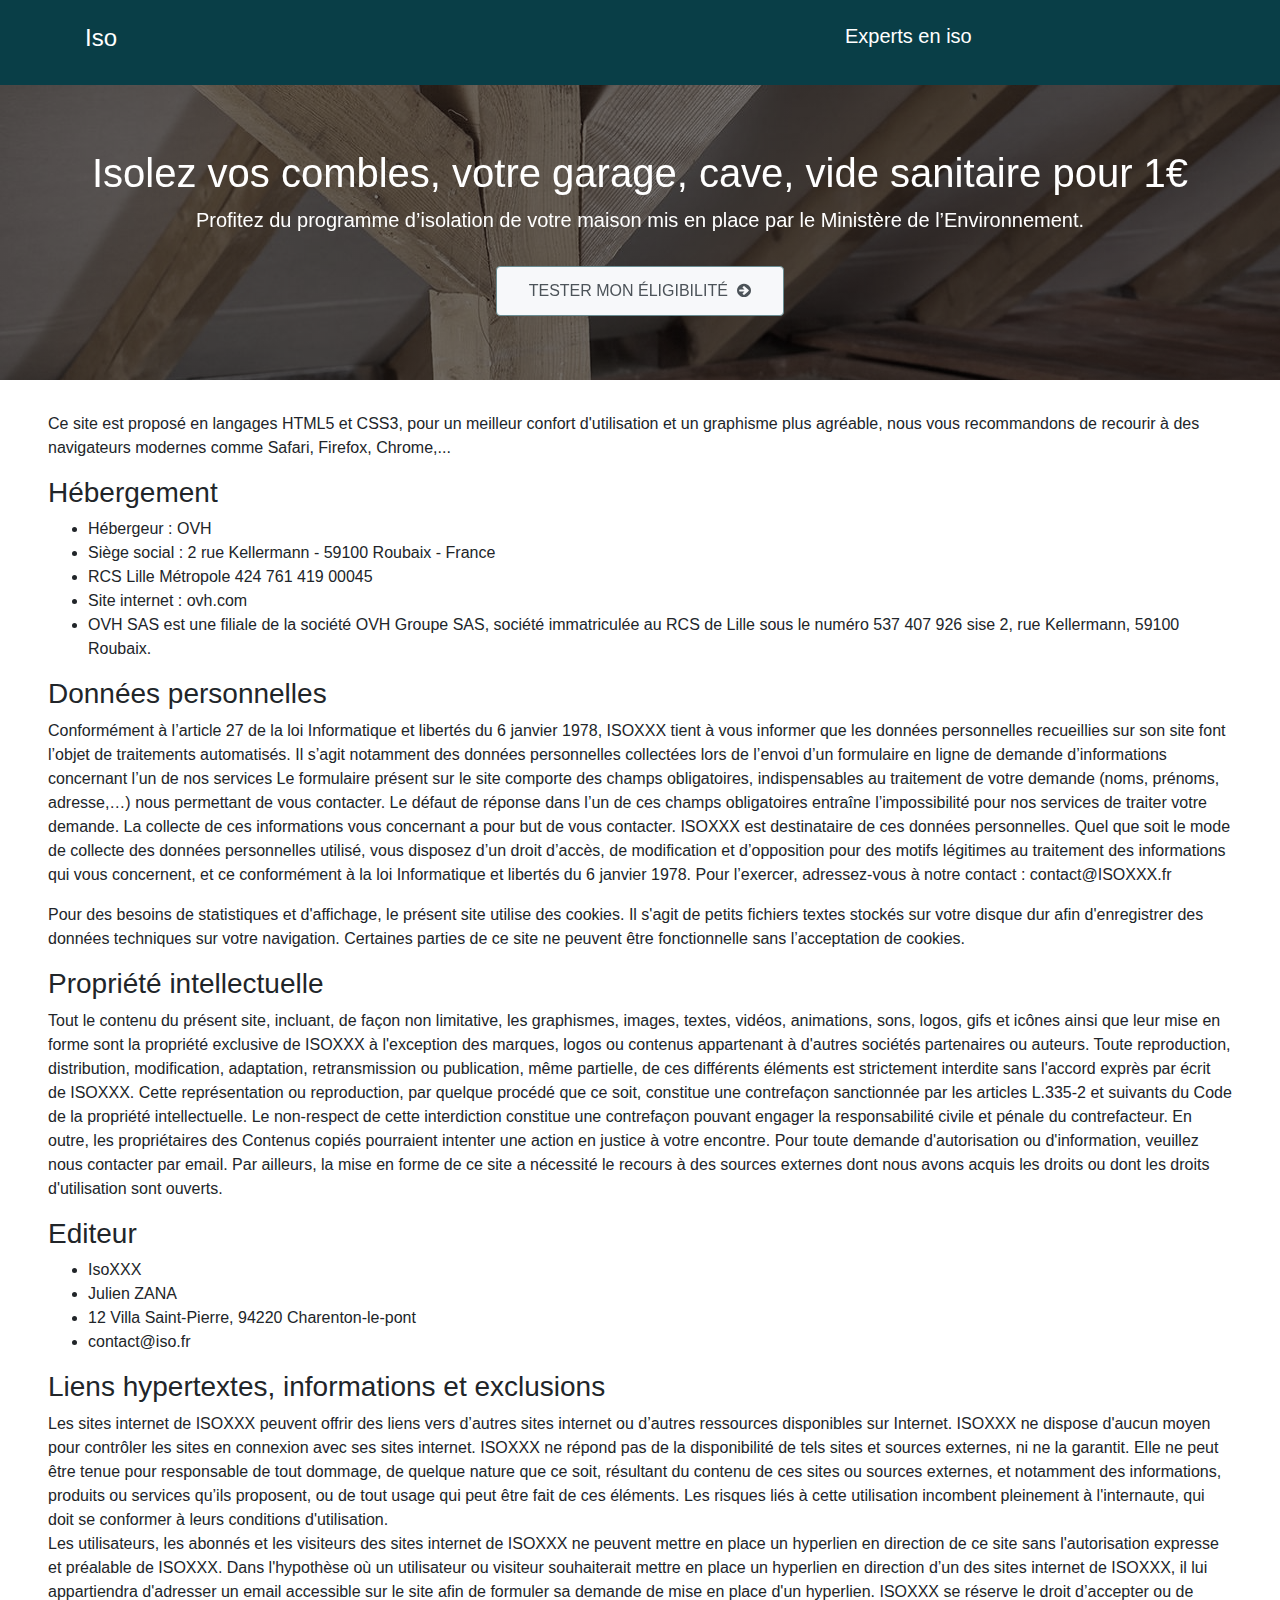
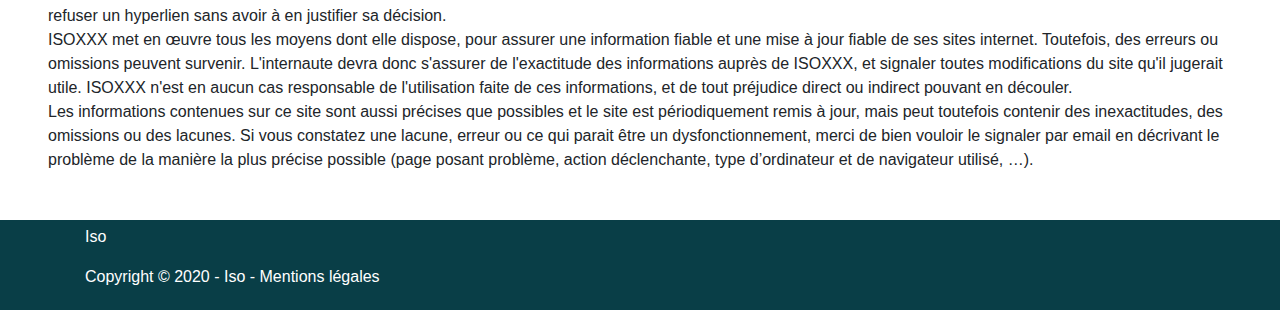
==== mentions-legales.html @ bcfcbfb7 "a" ====
<!doctype html>
<html lang="en">
  <head>
    <!-- Required meta tags -->
    <meta charset="utf-8">
    <meta name="viewport" content="width=device-width, initial-scale=1, shrink-to-fit=no">

    <!-- Bootstrap CSS -->
    <link rel="stylesheet" href="https://maxcdn.bootstrapcdn.com/bootstrap/4.0.0/css/bootstrap.min.css" integrity="sha384-Gn5384xqQ1aoWXA+058RXPxPg6fy4IWvTNh0E263XmFcJlSAwiGgFAW/dAiS6JXm" crossorigin="anonymous">
    <link rel="stylesheet" href="https://cdnjs.cloudflare.com/ajax/libs/font-awesome/4.7.0/css/font-awesome.min.css">
    <link rel="stylesheet" href="style.css">

    <title>Iso</title>
  </head>
  <body>
    <header>
        <div id="navbarHeader" class="bg-header-footer">
          <div class="container">
            <div class="row">
              <div class="col-sm-8 col-md-7 py-4">
                  <h4 class="text-white"><a class="link-footer" href="index.html">Iso</a></h4>
              </div>
              <div class="col-sm-4 offset-md-1 py-4">
                <h5 class="text-white">Experts en iso</h5>
              </div>
            </div>
          </div>
        </div>
      </header>

    <main role="main">
        <section class="first-section text-center">
            <div class="container">
            <h1 class="jumbotron-heading text-cover">Isolez vos combles, votre garage, cave, vide sanitaire pour 1€</h1>
            <p class="lead text-cover">Profitez du programme d’isolation de votre maison mis en place par le Ministère de l’Environnement.</p>
            <a href="index.html#formulaire" class="btn">Tester mon éligibilité
                <i class="fa fa-arrow-circle-right" aria-hidden="true" style="padding-left: 5px;"></i>
            </a>
            </div>
        </section>
        <section class ="section-prez">
            <p>Ce site est proposé en langages HTML5 et CSS3, pour un meilleur confort d'utilisation et un graphisme plus agréable, nous vous recommandons de recourir à des navigateurs modernes comme Safari, Firefox, Chrome,...</p>
            <h3>Hébergement</h3>
            <ul>
              <li>Hébergeur : OVH</li>
              <li>Siège social : 2 rue Kellermann - 59100 Roubaix - France</li>
              <li>RCS Lille Métropole 424 761 419 00045</li>
              <li>Site internet : ovh.com</li>
              <li>OVH SAS est une filiale de la société OVH Groupe SAS, société immatriculée au RCS de Lille sous le numéro 537 407 926 sise 2, rue Kellermann, 59100 Roubaix.</li>
            </ul>

            <h3>Données personnelles</h3>
            <p>Conformément à l’article 27 de la loi Informatique et libertés du 6 janvier 1978, ISOXXX tient à vous informer que les données personnelles recueillies sur son site font l’objet de traitements automatisés.
                Il s’agit notamment des données personnelles collectées lors de l’envoi d’un formulaire en ligne de demande d’informations concernant l’un de nos services
                Le formulaire présent sur le site comporte des champs obligatoires, indispensables au traitement de votre demande (noms, prénoms, adresse,…) nous permettant de vous contacter. Le défaut de réponse dans l’un de ces champs obligatoires entraîne l’impossibilité pour nos services de traiter votre demande. La collecte de ces informations vous concernant a pour but de vous contacter.
                ISOXXX est destinataire de ces données personnelles.
                Quel que soit le mode de collecte des données personnelles utilisé, vous disposez d’un droit d’accès, de modification et d’opposition pour des motifs légitimes au traitement des informations qui vous concernent, et ce conformément à la loi Informatique et libertés du 6 janvier 1978. Pour l’exercer, adressez-vous à notre contact : contact@ISOXXX.fr</p>
            <p>Pour des besoins de statistiques et d'affichage, le présent site utilise des cookies. Il s'agit de petits fichiers textes stockés sur votre disque dur afin d'enregistrer des données techniques sur votre navigation. Certaines parties de ce site ne peuvent être fonctionnelle sans l’acceptation de cookies.</p>
            <h3>Propriété intellectuelle</h3>
            <p>Tout le contenu du présent site, incluant, de façon non limitative, les graphismes, images, textes, vidéos, animations, sons, logos, gifs et icônes ainsi que leur mise en forme sont la propriété exclusive de ISOXXX à l'exception des marques, logos ou contenus appartenant à d'autres sociétés partenaires ou auteurs.
              Toute reproduction, distribution, modification, adaptation, retransmission ou publication, même partielle, de ces différents éléments est strictement interdite sans l'accord exprès par écrit de ISOXXX. Cette représentation ou reproduction, par quelque procédé que ce soit, constitue une contrefaçon sanctionnée par les articles L.335-2 et suivants du Code de la propriété intellectuelle. Le non-respect de cette interdiction constitue une contrefaçon pouvant engager la responsabilité civile et pénale du contrefacteur. En outre, les propriétaires des Contenus copiés pourraient intenter une action en justice à votre encontre.
              Pour toute demande d'autorisation ou d'information, veuillez nous contacter par email.
              Par ailleurs, la mise en forme de ce site a nécessité le recours à des sources externes dont nous avons acquis les droits ou dont les droits d'utilisation sont ouverts.
            </p>

            <h3>Editeur</h3>
            <ul>
              <li>IsoXXX</li>
              <li>Julien ZANA</li>
              <li>12 Villa Saint-Pierre, 94220 Charenton-le-pont</li>
              <li>contact@iso.fr</li>
            </ul>
            
            <h3>Liens hypertextes, informations et exclusions</h3>
            <p>Les sites internet de ISOXXX peuvent offrir des liens vers d’autres sites internet ou d’autres ressources disponibles sur Internet.
              ISOXXX ne dispose d'aucun moyen pour contrôler les sites en connexion avec ses sites internet. ISOXXX ne répond pas de la disponibilité de tels sites et sources externes, ni ne la garantit. Elle ne peut être tenue pour responsable de tout dommage, de quelque nature que ce soit, résultant du contenu de ces sites ou sources externes, et notamment des informations, produits ou services qu’ils proposent, ou de tout usage qui peut être fait de ces éléments. Les risques liés à cette utilisation incombent pleinement à l'internaute, qui doit se conformer à leurs conditions d'utilisation.
              <br>
              Les utilisateurs, les abonnés et les visiteurs des sites internet de ISOXXX ne peuvent mettre en place un hyperlien en direction de ce site sans l'autorisation expresse et préalable de ISOXXX.
              Dans l'hypothèse où un utilisateur ou visiteur souhaiterait mettre en place un hyperlien en direction d’un des sites internet de ISOXXX, il lui appartiendra d'adresser un email accessible sur le site afin de formuler sa demande de mise en place d'un hyperlien. ISOXXX se réserve le droit d’accepter ou de refuser un hyperlien sans avoir à en justifier sa décision.
             <br>
              ISOXXX met en œuvre tous les moyens dont elle dispose, pour assurer une information fiable et une mise à jour fiable de ses sites internet. Toutefois, des erreurs ou omissions peuvent survenir. L'internaute devra donc s'assurer de l'exactitude des informations auprès de ISOXXX, et signaler toutes modifications du site qu'il jugerait utile. ISOXXX n'est en aucun cas responsable de l'utilisation faite de ces informations,   et de tout préjudice direct ou indirect pouvant en découler.
              <br>
            Les informations contenues sur ce site sont aussi précises que possibles et le site est périodiquement remis à jour, mais peut toutefois contenir des inexactitudes, des omissions ou des lacunes. Si vous constatez une lacune, erreur ou ce qui parait être un dysfonctionnement, merci de bien vouloir le signaler par email en décrivant le problème de la manière la plus précise possible (page posant problème, action déclenchante, type d’ordinateur et de navigateur utilisé, …).
            </p>
          </section>


        <footer class="bg-header-footer text-white">
            <div class="container">
                <div style="margin-bottom: 0px; padding-bottom: 5px; padding-top: 5px;">
                    <p>Iso</p>
                    <p>Copyright © 2020 - Iso - <a class="link-footer" href="#">Mentions légales</a></p>
                </div>
            </div>
        </footer>
    </main>


    <!-- Optional JavaScript -->
    <!-- jQuery first, then Popper.js, then Bootstrap JS -->
    <script src="https://ajax.googleapis.com/ajax/libs/jquery/3.5.1/jquery.min.js"></script>
    <script src="https://stackpath.bootstrapcdn.com/bootstrap/4.5.0/js/bootstrap.min.js"></script>
    <script src="script.js"></script>
    <!-- <script src="https://cdnjs.cloudflare.com/ajax/libs/popper.js/1.12.9/umd/popper.min.js" integrity="sha384-ApNbgh9B+Y1QKtv3Rn7W3mgPxhU9K/ScQsAP7hUibX39j7fakFPskvXusvfa0b4Q" crossorigin="anonymous"></script> -->
    <!-- <script src="https://maxcdn.bootstrapcdn.com/bootstrap/4.0.0/js/bootstrap.min.js" integrity="sha384-JZR6Spejh4U02d8jOt6vLEHfe/JQGiRRSQQxSfFWpi1MquVdAyjUar5+76PVCmYl" crossorigin="anonymous"></script> -->

  </body>
</html>
---- style.css ----
.bg-header-footer{
    background-color: #093e47!important;
}
.first-section{
    padding: 4rem 3rem;
    background-image: linear-gradient(
        rgba(0, 0, 0, 0.5), 
        rgba(0, 0, 0, 0.5)
      ), url("img/Isolation-combles.jpg");

    filter: grayscale(75%);
}
.text-cover{
    color: white;
}
.section-ref{
    background-color: white;
}
.section-prez{
    padding: 2rem 3rem;
}

.section-form{
    padding: 1rem 3rem;
}
.btn{
    margin-top: 15px;
    position: relative;
    padding: 10px 32px;
    line-height: 28px;
    background: #f4f9fe;
    font-size: 16px;
    font-weight: 400;
    border: 1px solid #1f8ceb;
    color: #3b566e;
    text-transform: uppercase;
    text-align: center;
    font-family: 'Heebo', sans-serif;
    border-radius: 4px;
    border-color: #17a2b8;
    display: inline-block;
}
.btn a{
    cursor: pointer;
}

.btn:hover{
    color: white;
    background-color: #17a2b8;;
}

.link-footer{
    text-decoration: none!important;
    color: white;
}
.link-footer:hover{
    text-decoration: none!important;
    opacity: 0.8;
    color: white;
}


/* ====================================================================
	Default Form Style
====================================================================

***/ 

.default-form .form-group{
	position:relative;
	margin-bottom:30px;	
}

.default-form .form-group .field-label{
	display:block;
	line-height:24px;
	text-transform:uppercase;
	margin-bottom:10px;
	color:#232323;
	font-weight:500;
	font-size:13px;
}

.default-form .form-group .field-label sup{
	color:#ff0000;
	font-size:14px;
}

.default-form input[type="text"],
.default-form input[type="email"],
.default-form input[type="password"],
.default-form select,
.default-form textarea{
	display:block;
	width:100%;
	line-height:28px;
	height:50px;
	font-size:16px;
	border:1px solid rgba(31,140,235,0.50);
	padding:10px 25px;	
	background:none;
	color:#6f8ba4;
	border-radius:4px;
	transition:all 500ms ease;
	-webkit-transition:all 500ms ease;
	-ms-transition:all 500ms ease;
	-o-transition:all 500ms ease;	
}

.default-form .form-group input::-webkit-input-placeholder{
	color:#6f8ba4;
}

.default-form select{
	cursor:pointer;
	-moz-appearance:none;
	-webkit-appearance:none;
	-ms-appearance:none;
	-o-appearance:none;
	background:#ffffff url(../images/icons/icon-select.png) right center no-repeat;
}

.default-form textarea{
	height:160px;
	resize:none;	
}

.default-form select option{
	text-indent:25px;	
}

.default-form input:focus,
.default-form select:focus,
.default-form textarea:focus{
	border-color:#1f8ceb;
}

.default-form input.error,
.default-form select.error,
.default-form textarea.error{
	border-color:#ff0000 !important;	
}

.default-form label.error{
	display:none;
	line-height:24px;
	padding:5px 0px 0px;
	margin:0px;
	text-transform:uppercase;
	font-size:11px;
	color:#ff0000;
	font-weight:500;	
}

#contact-form{
    /* max-width: 850px; */
    text-align: center;
    padding-left: 8%;
}

@media (max-width:800px) {
    img#img-form {
      display: none;
    }
  }

.label-radio{
    margin: 0% 5%;
}
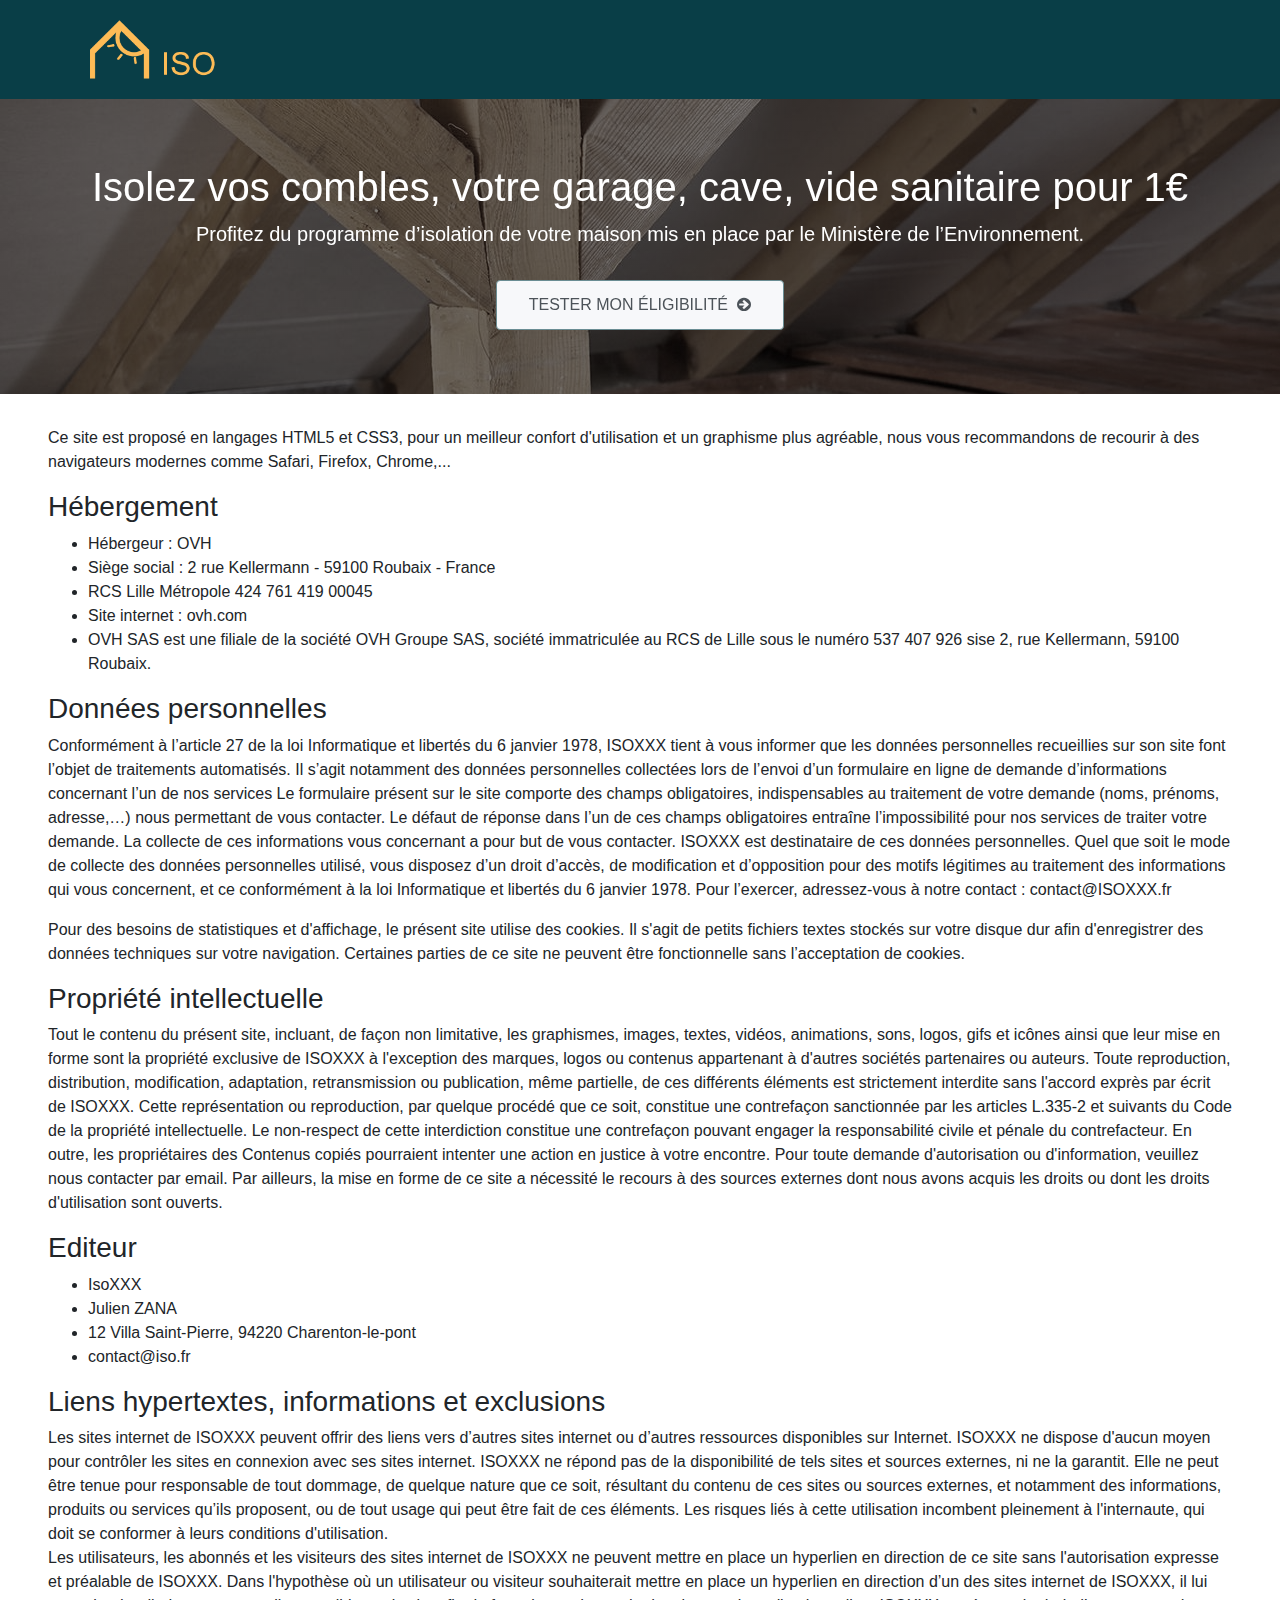
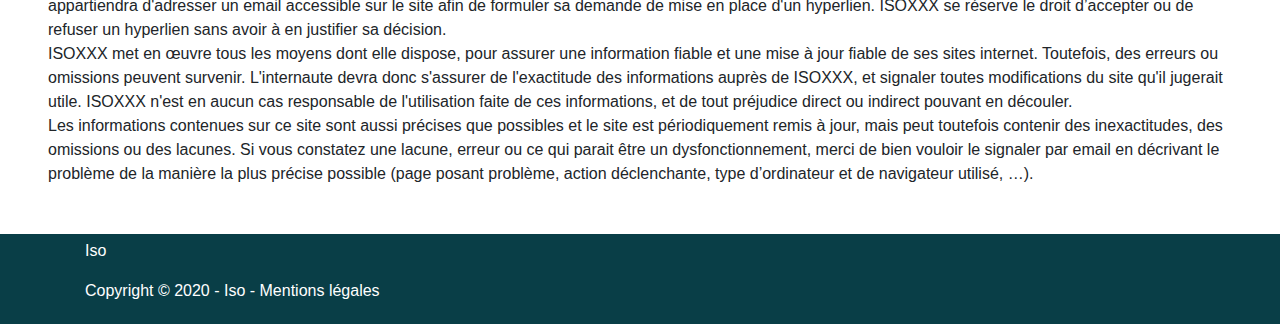
==== commit c9380bd6: "a" ====
--- a/mentions-legales.html
+++ b/mentions-legales.html
@@ -18,12 +18,13 @@
         <div id="navbarHeader" class="bg-header-footer">
           <div class="container">
             <div class="row">
-              <div class="col-sm-8 col-md-7 py-4">
+              <a class="link-footer" href="index.html" ><img style="margin:20px; width: 130px;" class= "img-fluid" src="img/logo_iso.png" alt="logo image"></a>
+              <!-- <div class="col-sm-8 col-md-7 py-4">
                   <h4 class="text-white"><a class="link-footer" href="index.html">Iso</a></h4>
               </div>
               <div class="col-sm-4 offset-md-1 py-4">
                 <h5 class="text-white">Experts en iso</h5>
-              </div>
+              </div> -->
             </div>
           </div>
         </div>
--- a/style.css
+++ b/style.css
@@ -117,7 +117,6 @@
 	-webkit-appearance:none;
 	-ms-appearance:none;
 	-o-appearance:none;
-	background:#ffffff url(../images/icons/icon-select.png) right center no-repeat;
 }
 
 .default-form textarea{
@@ -160,10 +159,23 @@
 
 @media (max-width:800px) {
     img#img-form {
-      display: none;
-    }
+	  display: none;
+	}
+	#contact-form{
+		padding-left: 0%;
+	}
+	#img-gov{
+		max-width: 50%;
+	}
   }
 
 .label-radio{
     margin: 0% 5%;
+}
+
+input[type=checkbox], input[type=radio] {
+    margin: 0px 3px;
+}
+.radiofont{
+	color: #495057;
 }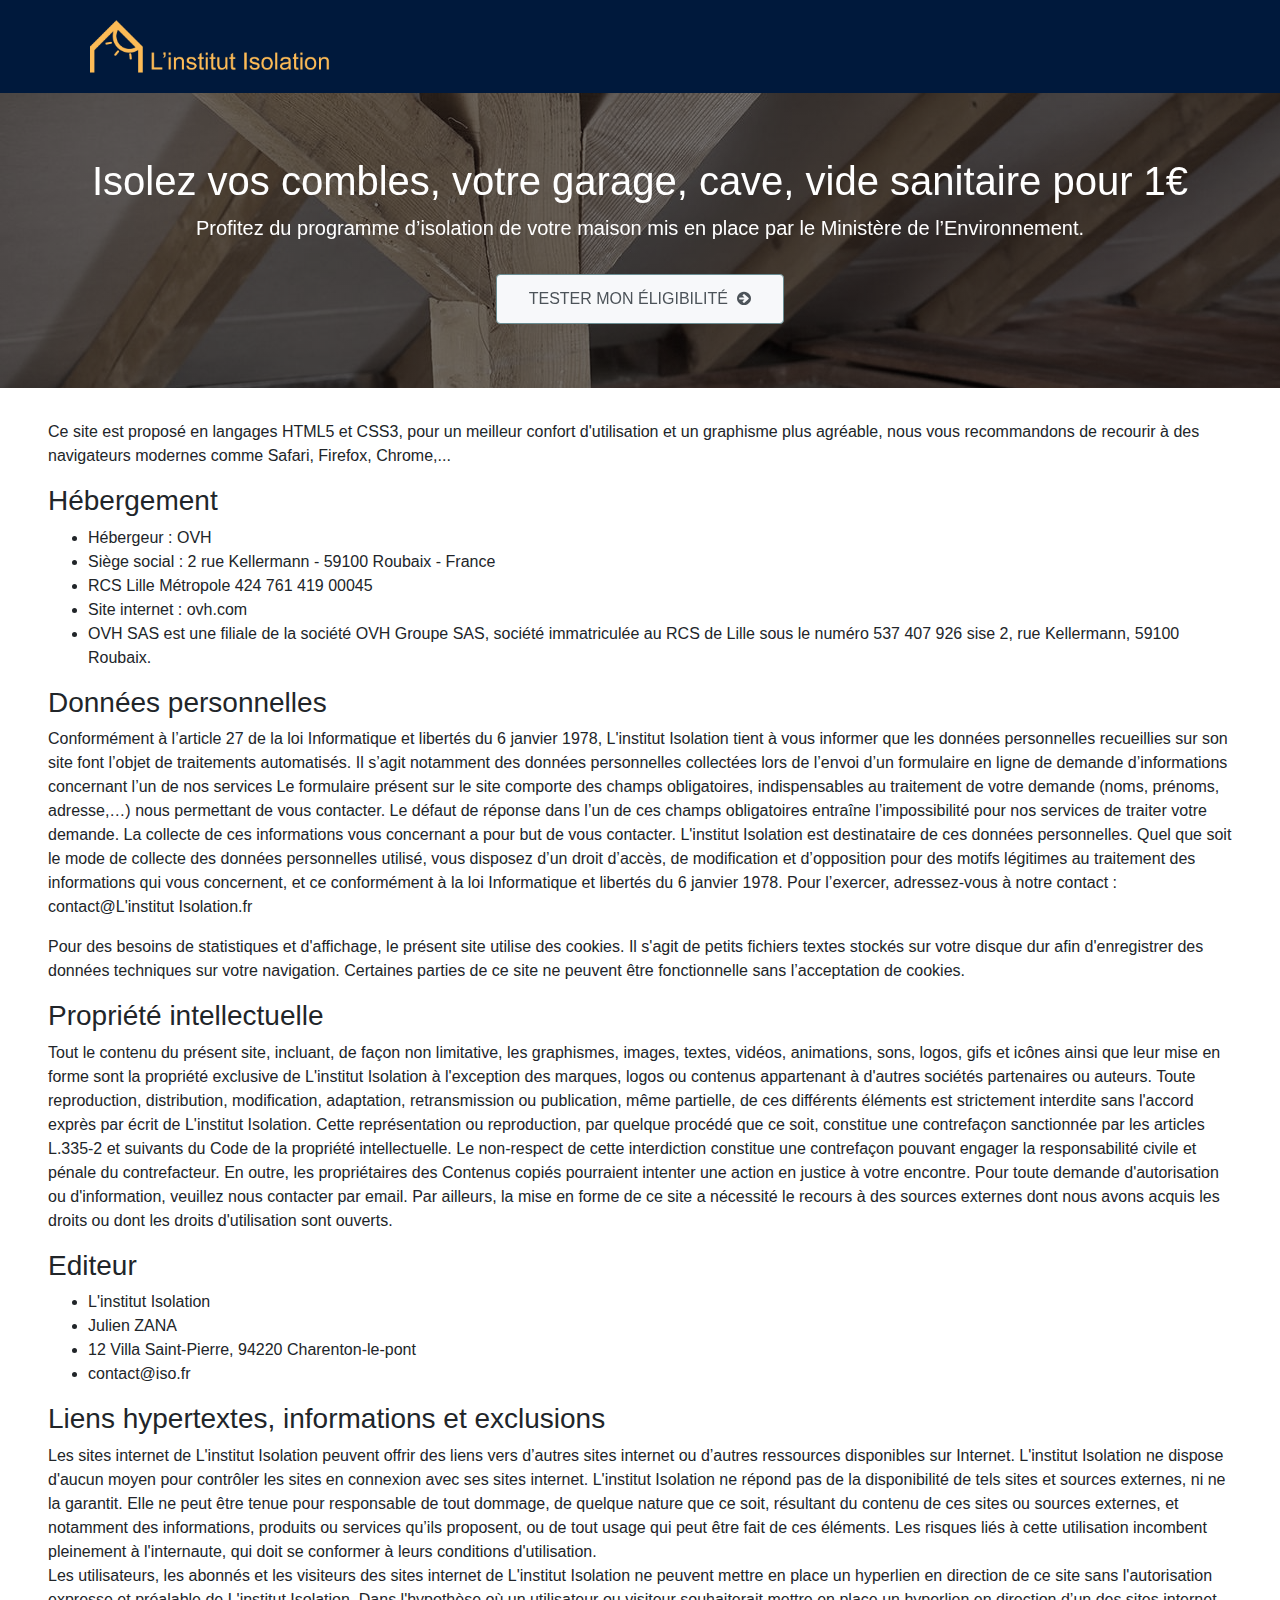
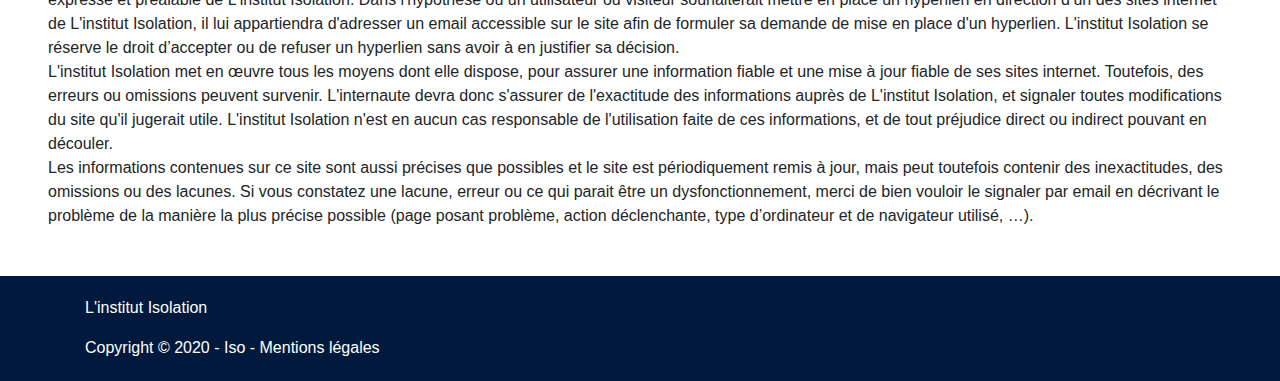
==== commit ad7ade1e: "j" ====
--- a/mentions-legales.html
+++ b/mentions-legales.html
@@ -18,7 +18,7 @@
         <div id="navbarHeader" class="bg-header-footer">
           <div class="container">
             <div class="row">
-              <a class="link-footer" href="index.html" ><img style="margin:20px; width: 130px;" class= "img-fluid" src="img/logo_iso.png" alt="logo image"></a>
+              <a class="link-footer" href="index.html" ><img style="margin:20px; width: 250px;" class= "img-fluid" src="img/logo_iso.png" alt="logo image"></a>
               <!-- <div class="col-sm-8 col-md-7 py-4">
                   <h4 class="text-white"><a class="link-footer" href="index.html">Iso</a></h4>
               </div>
@@ -52,35 +52,35 @@
             </ul>
 
             <h3>Données personnelles</h3>
-            <p>Conformément à l’article 27 de la loi Informatique et libertés du 6 janvier 1978, ISOXXX tient à vous informer que les données personnelles recueillies sur son site font l’objet de traitements automatisés.
+            <p>Conformément à l’article 27 de la loi Informatique et libertés du 6 janvier 1978, L'institut Isolation tient à vous informer que les données personnelles recueillies sur son site font l’objet de traitements automatisés.
                 Il s’agit notamment des données personnelles collectées lors de l’envoi d’un formulaire en ligne de demande d’informations concernant l’un de nos services
                 Le formulaire présent sur le site comporte des champs obligatoires, indispensables au traitement de votre demande (noms, prénoms, adresse,…) nous permettant de vous contacter. Le défaut de réponse dans l’un de ces champs obligatoires entraîne l’impossibilité pour nos services de traiter votre demande. La collecte de ces informations vous concernant a pour but de vous contacter.
-                ISOXXX est destinataire de ces données personnelles.
-                Quel que soit le mode de collecte des données personnelles utilisé, vous disposez d’un droit d’accès, de modification et d’opposition pour des motifs légitimes au traitement des informations qui vous concernent, et ce conformément à la loi Informatique et libertés du 6 janvier 1978. Pour l’exercer, adressez-vous à notre contact : contact@ISOXXX.fr</p>
+                L'institut Isolation est destinataire de ces données personnelles.
+                Quel que soit le mode de collecte des données personnelles utilisé, vous disposez d’un droit d’accès, de modification et d’opposition pour des motifs légitimes au traitement des informations qui vous concernent, et ce conformément à la loi Informatique et libertés du 6 janvier 1978. Pour l’exercer, adressez-vous à notre contact : contact@L'institut Isolation.fr</p>
             <p>Pour des besoins de statistiques et d'affichage, le présent site utilise des cookies. Il s'agit de petits fichiers textes stockés sur votre disque dur afin d'enregistrer des données techniques sur votre navigation. Certaines parties de ce site ne peuvent être fonctionnelle sans l’acceptation de cookies.</p>
             <h3>Propriété intellectuelle</h3>
-            <p>Tout le contenu du présent site, incluant, de façon non limitative, les graphismes, images, textes, vidéos, animations, sons, logos, gifs et icônes ainsi que leur mise en forme sont la propriété exclusive de ISOXXX à l'exception des marques, logos ou contenus appartenant à d'autres sociétés partenaires ou auteurs.
-              Toute reproduction, distribution, modification, adaptation, retransmission ou publication, même partielle, de ces différents éléments est strictement interdite sans l'accord exprès par écrit de ISOXXX. Cette représentation ou reproduction, par quelque procédé que ce soit, constitue une contrefaçon sanctionnée par les articles L.335-2 et suivants du Code de la propriété intellectuelle. Le non-respect de cette interdiction constitue une contrefaçon pouvant engager la responsabilité civile et pénale du contrefacteur. En outre, les propriétaires des Contenus copiés pourraient intenter une action en justice à votre encontre.
+            <p>Tout le contenu du présent site, incluant, de façon non limitative, les graphismes, images, textes, vidéos, animations, sons, logos, gifs et icônes ainsi que leur mise en forme sont la propriété exclusive de L'institut Isolation à l'exception des marques, logos ou contenus appartenant à d'autres sociétés partenaires ou auteurs.
+              Toute reproduction, distribution, modification, adaptation, retransmission ou publication, même partielle, de ces différents éléments est strictement interdite sans l'accord exprès par écrit de L'institut Isolation. Cette représentation ou reproduction, par quelque procédé que ce soit, constitue une contrefaçon sanctionnée par les articles L.335-2 et suivants du Code de la propriété intellectuelle. Le non-respect de cette interdiction constitue une contrefaçon pouvant engager la responsabilité civile et pénale du contrefacteur. En outre, les propriétaires des Contenus copiés pourraient intenter une action en justice à votre encontre.
               Pour toute demande d'autorisation ou d'information, veuillez nous contacter par email.
               Par ailleurs, la mise en forme de ce site a nécessité le recours à des sources externes dont nous avons acquis les droits ou dont les droits d'utilisation sont ouverts.
             </p>
 
             <h3>Editeur</h3>
             <ul>
-              <li>IsoXXX</li>
+              <li>L'institut Isolation</li>
               <li>Julien ZANA</li>
               <li>12 Villa Saint-Pierre, 94220 Charenton-le-pont</li>
               <li>contact@iso.fr</li>
             </ul>
             
             <h3>Liens hypertextes, informations et exclusions</h3>
-            <p>Les sites internet de ISOXXX peuvent offrir des liens vers d’autres sites internet ou d’autres ressources disponibles sur Internet.
-              ISOXXX ne dispose d'aucun moyen pour contrôler les sites en connexion avec ses sites internet. ISOXXX ne répond pas de la disponibilité de tels sites et sources externes, ni ne la garantit. Elle ne peut être tenue pour responsable de tout dommage, de quelque nature que ce soit, résultant du contenu de ces sites ou sources externes, et notamment des informations, produits ou services qu’ils proposent, ou de tout usage qui peut être fait de ces éléments. Les risques liés à cette utilisation incombent pleinement à l'internaute, qui doit se conformer à leurs conditions d'utilisation.
+            <p>Les sites internet de L'institut Isolation peuvent offrir des liens vers d’autres sites internet ou d’autres ressources disponibles sur Internet.
+              L'institut Isolation ne dispose d'aucun moyen pour contrôler les sites en connexion avec ses sites internet. L'institut Isolation ne répond pas de la disponibilité de tels sites et sources externes, ni ne la garantit. Elle ne peut être tenue pour responsable de tout dommage, de quelque nature que ce soit, résultant du contenu de ces sites ou sources externes, et notamment des informations, produits ou services qu’ils proposent, ou de tout usage qui peut être fait de ces éléments. Les risques liés à cette utilisation incombent pleinement à l'internaute, qui doit se conformer à leurs conditions d'utilisation.
               <br>
-              Les utilisateurs, les abonnés et les visiteurs des sites internet de ISOXXX ne peuvent mettre en place un hyperlien en direction de ce site sans l'autorisation expresse et préalable de ISOXXX.
-              Dans l'hypothèse où un utilisateur ou visiteur souhaiterait mettre en place un hyperlien en direction d’un des sites internet de ISOXXX, il lui appartiendra d'adresser un email accessible sur le site afin de formuler sa demande de mise en place d'un hyperlien. ISOXXX se réserve le droit d’accepter ou de refuser un hyperlien sans avoir à en justifier sa décision.
+              Les utilisateurs, les abonnés et les visiteurs des sites internet de L'institut Isolation ne peuvent mettre en place un hyperlien en direction de ce site sans l'autorisation expresse et préalable de L'institut Isolation.
+              Dans l'hypothèse où un utilisateur ou visiteur souhaiterait mettre en place un hyperlien en direction d’un des sites internet de L'institut Isolation, il lui appartiendra d'adresser un email accessible sur le site afin de formuler sa demande de mise en place d'un hyperlien. L'institut Isolation se réserve le droit d’accepter ou de refuser un hyperlien sans avoir à en justifier sa décision.
              <br>
-              ISOXXX met en œuvre tous les moyens dont elle dispose, pour assurer une information fiable et une mise à jour fiable de ses sites internet. Toutefois, des erreurs ou omissions peuvent survenir. L'internaute devra donc s'assurer de l'exactitude des informations auprès de ISOXXX, et signaler toutes modifications du site qu'il jugerait utile. ISOXXX n'est en aucun cas responsable de l'utilisation faite de ces informations,   et de tout préjudice direct ou indirect pouvant en découler.
+              L'institut Isolation met en œuvre tous les moyens dont elle dispose, pour assurer une information fiable et une mise à jour fiable de ses sites internet. Toutefois, des erreurs ou omissions peuvent survenir. L'internaute devra donc s'assurer de l'exactitude des informations auprès de L'institut Isolation, et signaler toutes modifications du site qu'il jugerait utile. L'institut Isolation n'est en aucun cas responsable de l'utilisation faite de ces informations,   et de tout préjudice direct ou indirect pouvant en découler.
               <br>
             Les informations contenues sur ce site sont aussi précises que possibles et le site est périodiquement remis à jour, mais peut toutefois contenir des inexactitudes, des omissions ou des lacunes. Si vous constatez une lacune, erreur ou ce qui parait être un dysfonctionnement, merci de bien vouloir le signaler par email en décrivant le problème de la manière la plus précise possible (page posant problème, action déclenchante, type d’ordinateur et de navigateur utilisé, …).
             </p>
@@ -90,7 +90,7 @@
         <footer class="bg-header-footer text-white">
             <div class="container">
                 <div style="margin-bottom: 0px; padding-bottom: 5px; padding-top: 5px;">
-                    <p>Iso</p>
+                  <p style="margin-top: 15px;">L'institut Isolation</p>
                     <p>Copyright © 2020 - Iso - <a class="link-footer" href="#">Mentions légales</a></p>
                 </div>
             </div>
--- a/style.css
+++ b/style.css
@@ -1,5 +1,5 @@
 .bg-header-footer{
-    background-color: #093e47!important;
+    background-color: #00193c!important;
 }
 .first-section{
     padding: 4rem 3rem;
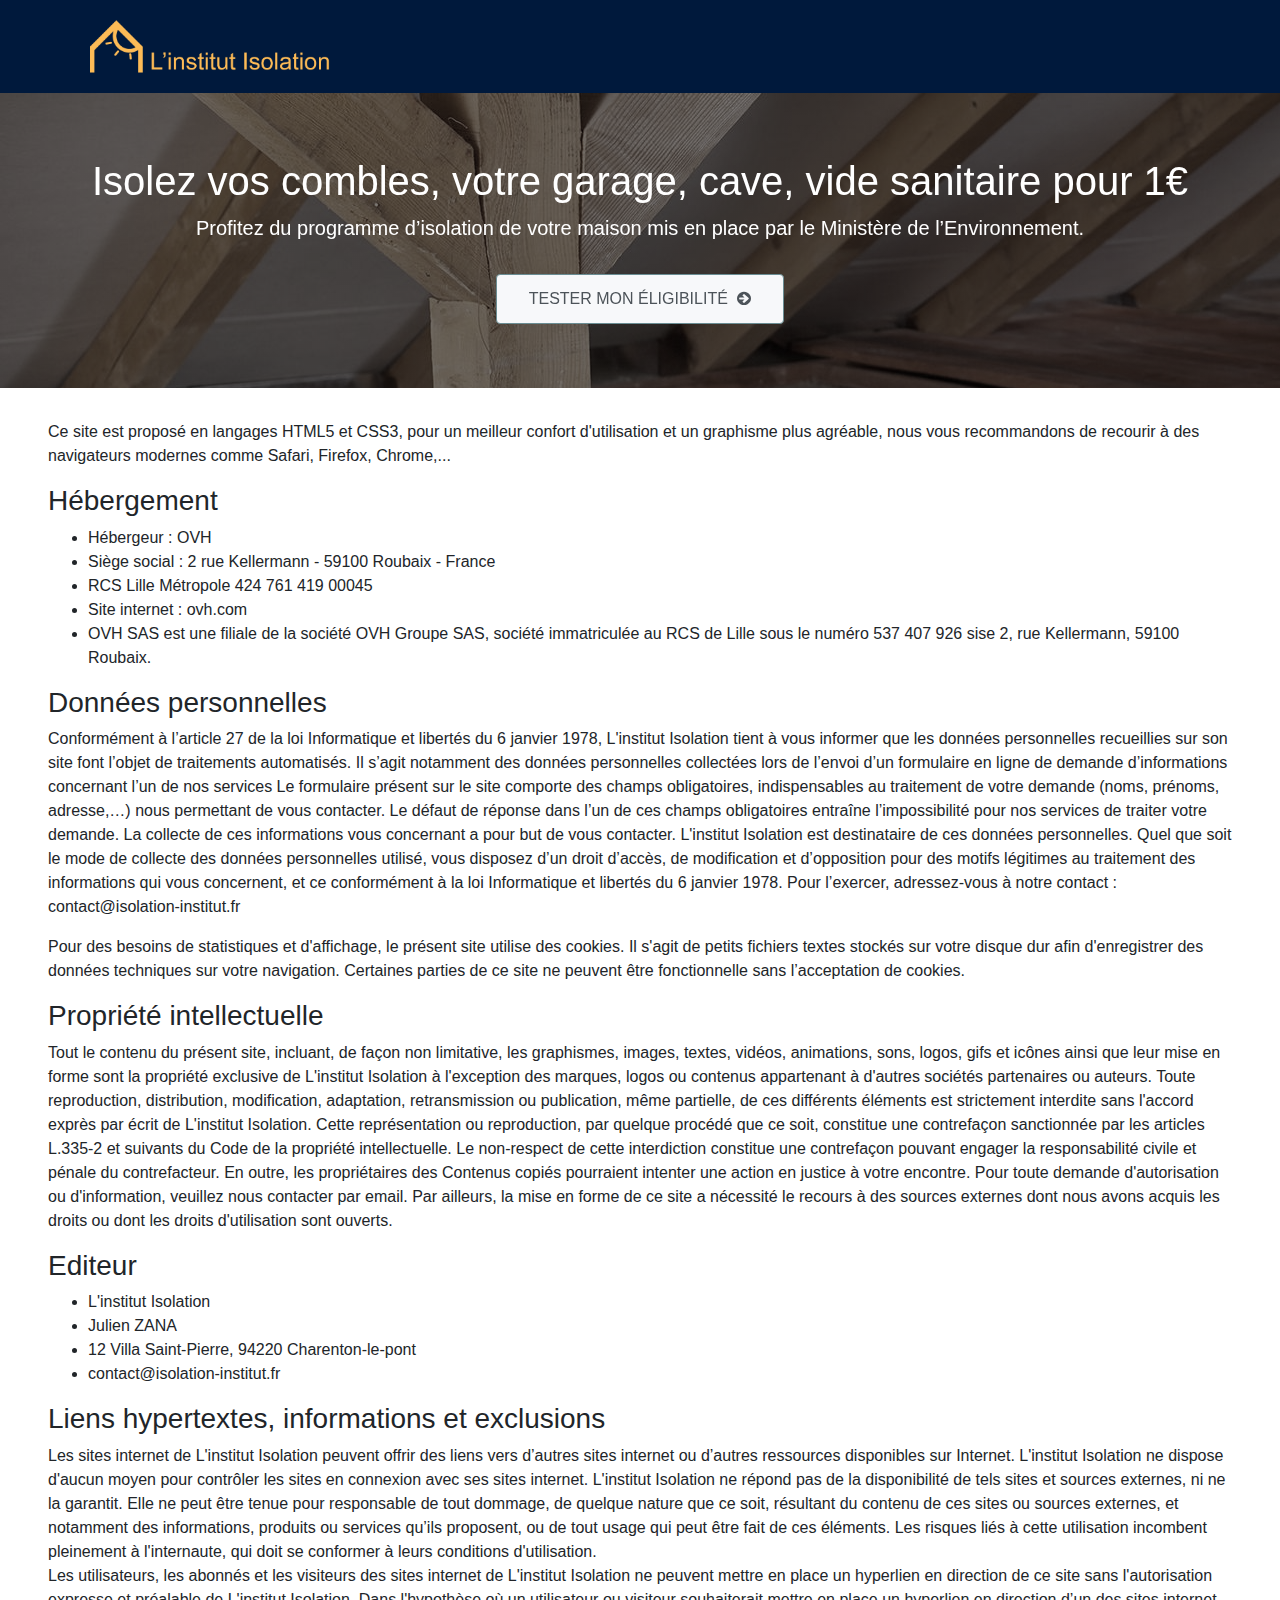
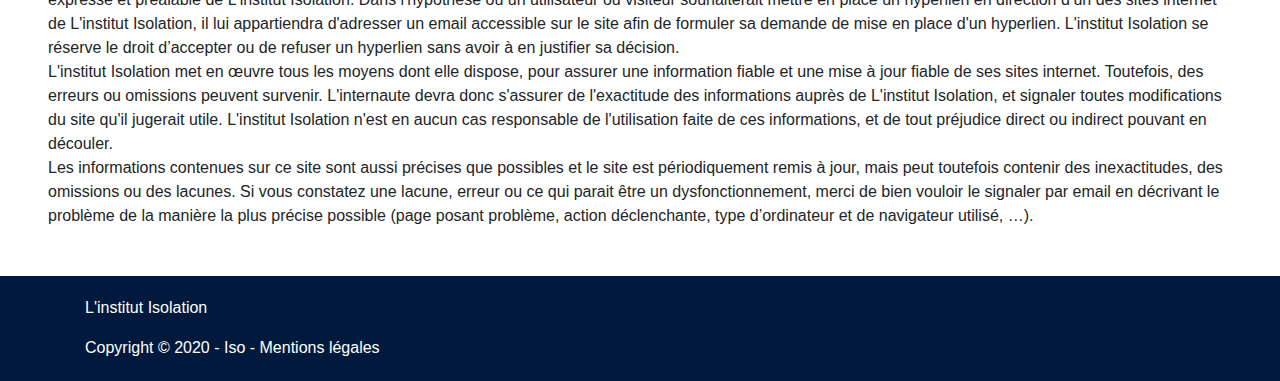
==== commit 54311d26: "d" ====
--- a/mentions-legales.html
+++ b/mentions-legales.html
@@ -56,7 +56,7 @@
                 Il s’agit notamment des données personnelles collectées lors de l’envoi d’un formulaire en ligne de demande d’informations concernant l’un de nos services
                 Le formulaire présent sur le site comporte des champs obligatoires, indispensables au traitement de votre demande (noms, prénoms, adresse,…) nous permettant de vous contacter. Le défaut de réponse dans l’un de ces champs obligatoires entraîne l’impossibilité pour nos services de traiter votre demande. La collecte de ces informations vous concernant a pour but de vous contacter.
                 L'institut Isolation est destinataire de ces données personnelles.
-                Quel que soit le mode de collecte des données personnelles utilisé, vous disposez d’un droit d’accès, de modification et d’opposition pour des motifs légitimes au traitement des informations qui vous concernent, et ce conformément à la loi Informatique et libertés du 6 janvier 1978. Pour l’exercer, adressez-vous à notre contact : contact@L'institut Isolation.fr</p>
+                Quel que soit le mode de collecte des données personnelles utilisé, vous disposez d’un droit d’accès, de modification et d’opposition pour des motifs légitimes au traitement des informations qui vous concernent, et ce conformément à la loi Informatique et libertés du 6 janvier 1978. Pour l’exercer, adressez-vous à notre contact : contact@isolation-institut.fr</p>
             <p>Pour des besoins de statistiques et d'affichage, le présent site utilise des cookies. Il s'agit de petits fichiers textes stockés sur votre disque dur afin d'enregistrer des données techniques sur votre navigation. Certaines parties de ce site ne peuvent être fonctionnelle sans l’acceptation de cookies.</p>
             <h3>Propriété intellectuelle</h3>
             <p>Tout le contenu du présent site, incluant, de façon non limitative, les graphismes, images, textes, vidéos, animations, sons, logos, gifs et icônes ainsi que leur mise en forme sont la propriété exclusive de L'institut Isolation à l'exception des marques, logos ou contenus appartenant à d'autres sociétés partenaires ou auteurs.
@@ -70,7 +70,7 @@
               <li>L'institut Isolation</li>
               <li>Julien ZANA</li>
               <li>12 Villa Saint-Pierre, 94220 Charenton-le-pont</li>
-              <li>contact@iso.fr</li>
+              <li>contact@isolation-institut.fr</li>
             </ul>
             
             <h3>Liens hypertextes, informations et exclusions</h3>
